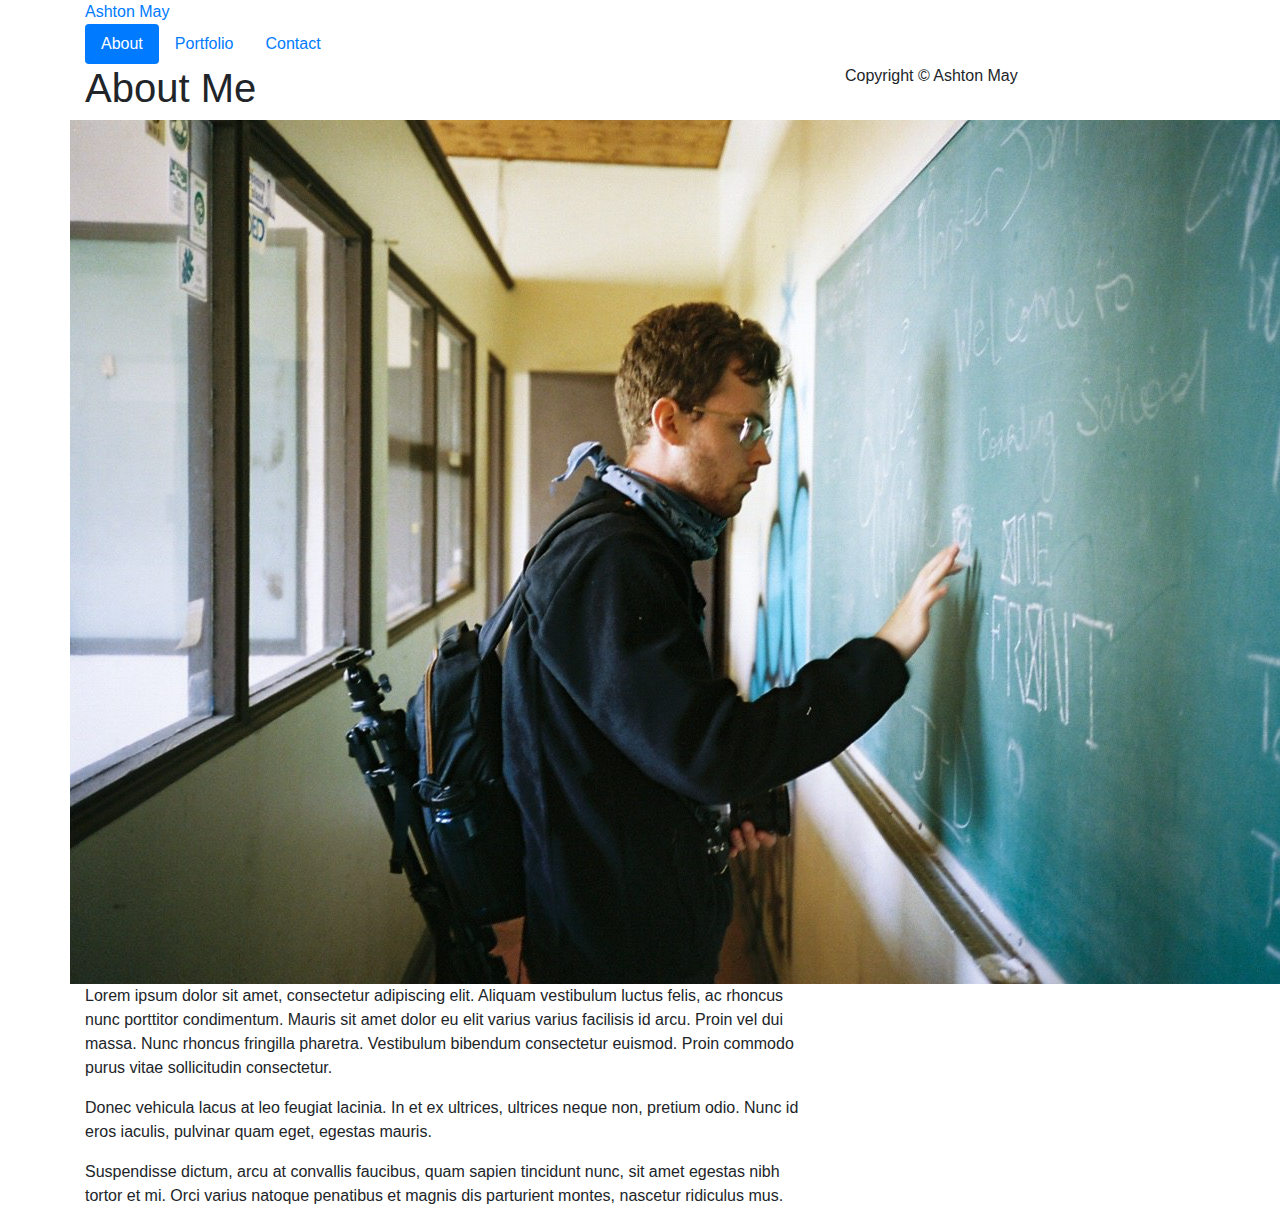
==== index.html @ e2bc92fb "adds all docs to file" ====
<!doctype html>
<html lang="en-us">

<head>
  <meta charset="UTF-8">
  <title>About | Ashton</title>
  <link rel="stylesheet" type="text/css" href="assets/css/style.css">
  <link rel="stylesheet" href="https://stackpath.bootstrapcdn.com/bootstrap/4.3.1/css/bootstrap.min.css" integrity="sha384-ggOyR0iXCbMQv3Xipma34MD+dH/1fQ784/j6cY/iJTQUOhcWr7x9JvoRxT2MZw1T" crossorigin="anonymous">
</head>

<body>

  <header id="masthead">
      <div class="container">
      <a href="index.html" id="logo">Ashton May</a>
      <!-- Nav -->
      <nav>
        <ul class="nav nav-pills">
          <li class="nav-item">
            <a class="nav-link active" href="index.html">About</a>
          </li>
          <li class="nav-item">
            <a class="nav-link" href="portfolio.html">Portfolio</a>
          </li>
          <li class="nav-item">
            <a class="nav-link" href="contact.html">Contact</a>
            </li>
        </ul>
      </nav>
      <!-- End Nav -->
    </div>
  </header>
  <div id="main-container" class="container">
    <div class="row">
      <div class="col-md-8">
        <div class="page-header">
    
      <h1>About Me</h1>
      </div>
      <div class="row">
      <img src="assets/images/Me.jpg" class="auth-image" alt="Ashton May">
      </div>

      <p>Lorem ipsum dolor sit amet, consectetur adipiscing elit. Aliquam vestibulum luctus felis, ac rhoncus nunc porttitor condimentum. Mauris sit amet dolor eu elit varius varius facilisis id arcu. Proin vel dui massa. Nunc rhoncus fringilla pharetra. Vestibulum bibendum consectetur euismod. Proin commodo purus vitae sollicitudin consectetur.</p>

      <p>Donec vehicula lacus at leo feugiat lacinia. In et ex ultrices, ultrices neque non, pretium odio. Nunc id eros iaculis, pulvinar quam eget, egestas mauris.</p>

      <p>Suspendisse dictum, arcu at convallis faucibus, quam sapien tincidunt nunc, sit amet egestas nibh tortor et mi. Orci varius natoque penatibus et magnis dis parturient montes, nascetur ridiculus mus.</p>

    </section>

  </div>

  <footer>
    <div class="container">
      Copyright &copy; Ashton May
    </div>
  </footer>
<script src="https://code.jquery.com/jquery-3.3.1.slim.min.js" integrity="sha384-q8i/X+965DzO0rT7abK41JStQIAqVgRVzpbzo5smXKp4YfRvH+8abtTE1Pi6jizo" crossorigin="anonymous"></script>
<script src="https://cdnjs.cloudflare.com/ajax/libs/popper.js/1.14.7/umd/popper.min.js" integrity="sha384-UO2eT0CpHqdSJQ6hJty5KVphtPhzWj9WO1clHTMGa3JDZwrnQq4sF86dIHNDz0W1" crossorigin="anonymous"></script>
<script src="https://stackpath.bootstrapcdn.com/bootstrap/4.3.1/js/bootstrap.min.js" integrity="sha384-JjSmVgyd0p3pXB1rRibZUAYoIIy6OrQ6VrjIEaFf/nJGzIxFDsf4x0xIM+B07jRM" crossorigin="anonymous"></script>
</body>

</html>
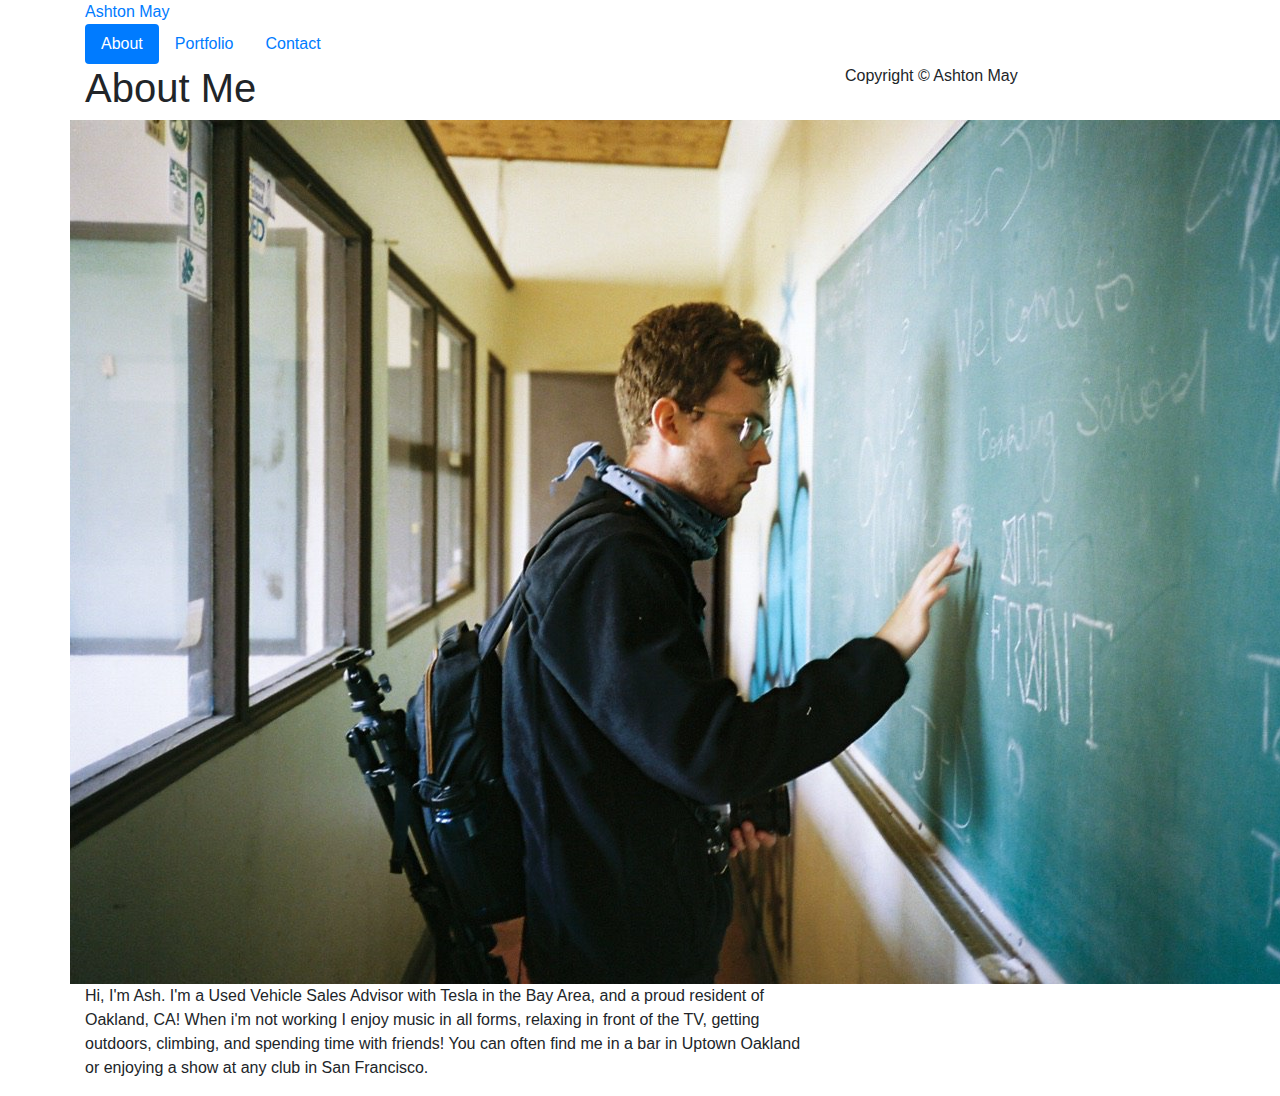
==== commit 76a0352b: "update bootstrap and personailze" ====
--- a/index.html
+++ b/index.html
@@ -41,11 +41,7 @@
       <img src="assets/images/Me.jpg" class="auth-image" alt="Ashton May">
       </div>
 
-      <p>Lorem ipsum dolor sit amet, consectetur adipiscing elit. Aliquam vestibulum luctus felis, ac rhoncus nunc porttitor condimentum. Mauris sit amet dolor eu elit varius varius facilisis id arcu. Proin vel dui massa. Nunc rhoncus fringilla pharetra. Vestibulum bibendum consectetur euismod. Proin commodo purus vitae sollicitudin consectetur.</p>
-
-      <p>Donec vehicula lacus at leo feugiat lacinia. In et ex ultrices, ultrices neque non, pretium odio. Nunc id eros iaculis, pulvinar quam eget, egestas mauris.</p>
-
-      <p>Suspendisse dictum, arcu at convallis faucibus, quam sapien tincidunt nunc, sit amet egestas nibh tortor et mi. Orci varius natoque penatibus et magnis dis parturient montes, nascetur ridiculus mus.</p>
+      <p>Hi, I'm Ash. I'm a Used Vehicle Sales Advisor with Tesla in the Bay Area, and a proud resident of Oakland, CA! When i'm not working I enjoy music in all forms, relaxing in front of the TV, getting outdoors, climbing, and spending time with friends! You can often find me in a bar in Uptown Oakland or enjoying a show at any club in San Francisco.</p>
 
     </section>
 
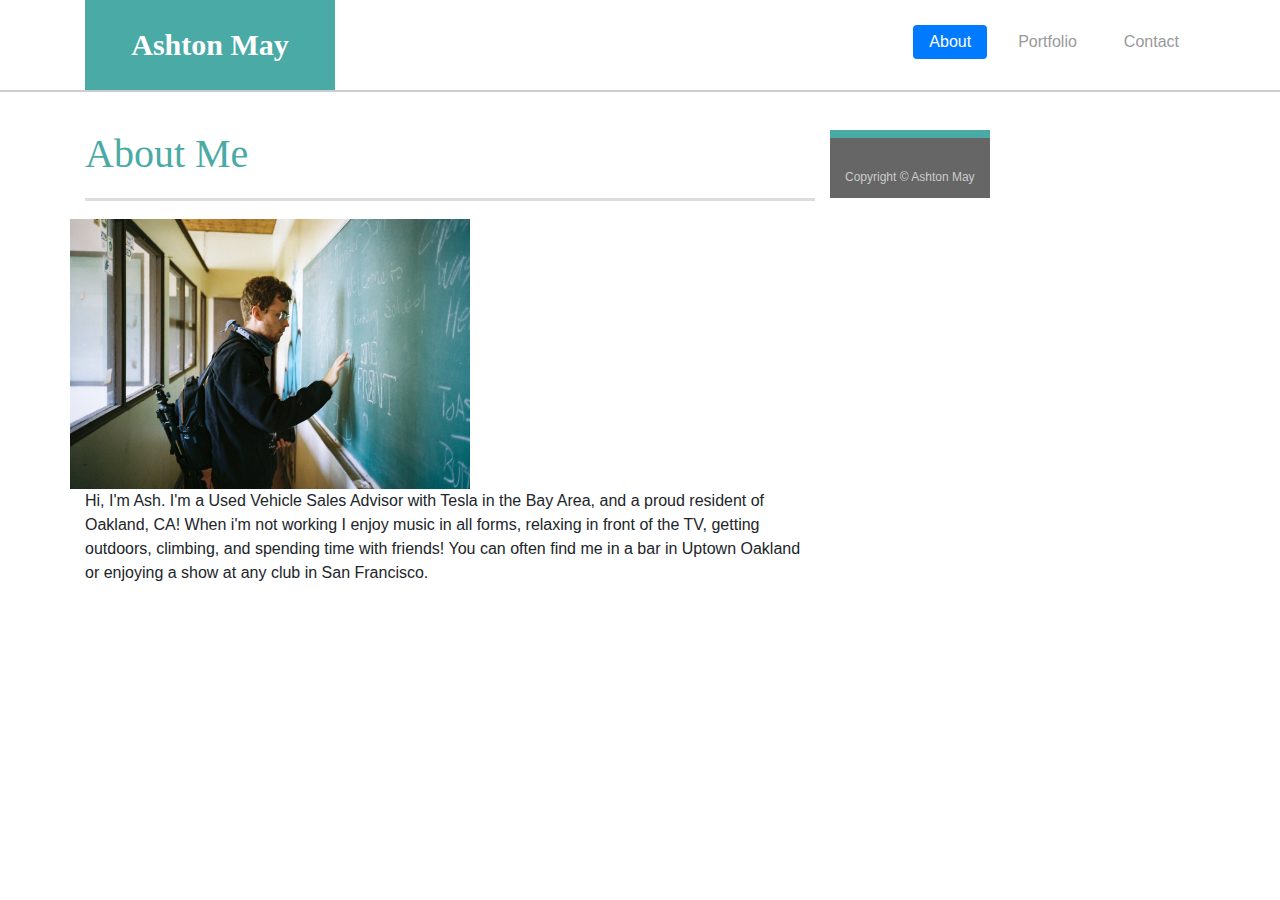
==== commit 62e9d957: "corrected errors" ====
--- a/index.html
+++ b/index.html
@@ -4,7 +4,8 @@
 <head>
   <meta charset="UTF-8">
   <title>About | Ashton</title>
-  <link rel="stylesheet" type="text/css" href="assets/css/style.css">
+  <link rel="reset" type="text/css" href="assets/reset.css">
+  <link rel="stylesheet" type="text/css" href="assets/style.css">
   <link rel="stylesheet" href="https://stackpath.bootstrapcdn.com/bootstrap/4.3.1/css/bootstrap.min.css" integrity="sha384-ggOyR0iXCbMQv3Xipma34MD+dH/1fQ784/j6cY/iJTQUOhcWr7x9JvoRxT2MZw1T" crossorigin="anonymous">
 </head>
 
@@ -48,7 +49,7 @@
   </div>
 
   <footer>
-    <div class="container">
+    <div class="container" class="col-md-1">
       Copyright &copy; Ashton May
     </div>
   </footer>
--- a/assets/style.css
+++ b/assets/style.css
@@ -0,0 +1,218 @@
+body {
+    font-family: Arial, "Helvetica Neue", Helvetica, sans-serif;
+    font-size: 18px;
+    line-height: 34px;
+    color: #777777;
+    background: url("../images/concrete_seamless.png");
+  }
+  
+  * {
+    box-sizing: border-box;
+  }
+  
+  /* general */
+  
+  .container {
+    width: 100%;
+    max-width: 960px;
+    margin: 0 auto;
+    clear: both;
+  }
+  
+  h1,
+  h2,
+  h3,
+  p {
+    margin-bottom: 20px;
+  }
+  
+  p:last-child {
+    margin-bottom: 0;
+  }
+  
+  h1,
+  h2,
+  h3 {
+    font-family: Georgia, Times, "Times New Roman", serif;
+    font-weight: 700;
+    color: #4aaaa5;
+  }
+  
+  h1 {
+    padding-bottom: 20px;
+    font-size: 30px;
+    line-height: 49px;
+    border-bottom: 3px solid #dddddd;
+  }
+  
+  h2,
+  h3 {
+    font-size: 22px;
+  }
+  
+  /* header */
+  
+  #masthead {
+    position: fixed;
+    z-index: 99;
+    width: 100%;
+    margin: 0 0 30px;
+    overflow: auto;
+    color: #ffffff;
+    background: #ffffff;
+    border-bottom: 2px solid #cccccc;
+  }
+  
+  #logo {
+    float: left;
+    width: 250px;
+    height: 90px;
+    font-family: Georgia, Times, "Times New Roman", serif;
+    font-size: 30px;
+    font-weight: 700;
+    line-height: 90px;
+    color: #ffffff;
+    text-align: center;
+    text-decoration: none;
+    background: #4aaaa5;
+  }
+  
+  nav {
+    float: right;
+    margin-top: 25px;
+  }
+  
+  nav a {
+    display: inline-block;
+    padding-left: 15px;
+    margin-left: 15px;
+    line-height: 18px;
+    color: #999;
+    text-decoration: none;
+    border-left: 1px solid #efefef;
+  }
+  
+  nav a:first-child {
+    border-left: 0 none;
+  }
+  
+  /* footer */
+  
+  footer {
+    padding: 30px 0;
+    clear: both;
+    font-size: 12px;
+    color: #ffffff;
+    color: #cccccc;
+    text-align: center;
+    background: #666666;
+    border-top: 8px solid #4aaaa5;
+    height: 50px;
+  }
+  
+  h3, h2 {
+    padding-bottom: 20px;
+    margin-bottom: 15px;
+    line-height: 22px;
+    border-bottom: 2px solid #eeeeee;
+  }
+  
+  /* main */
+  
+  #main-container {
+    padding-top: 130px;
+    min-height: calc(100vh - 70px);
+  }
+  
+  .main-section {
+    float: left;
+    width: 100%;
+    max-width: 960px;
+    padding: 30px;
+    margin: 0 0 40px;
+    background: #ffffff;
+    border: 1px solid #dddddd;
+  }
+  
+  /* portfolio page */
+  
+  .work {
+    position: relative;
+    float: left;
+    width: 274px;
+    margin: 20px 0 25px 40px;
+    overflow: auto;
+  }
+  
+  /* .work:nth-child(even) {
+    margin-right: 40px;
+  } */
+  
+  .work img {
+    width: 100%;
+    border: 0 none;
+    opacity: 0.8;
+  }
+  
+  .work h3 {
+    position: absolute;
+    bottom: 20px;
+    width: 100%;
+    padding: 15px;
+    margin-bottom: 0;
+    font-weight: 300;
+    line-height: 30px;
+    color: #ffffff;
+    text-align: center;
+    background: #4aaaa5;
+    border-bottom: 0;
+  }
+  
+  .auth-image {
+    float: left;
+    width: 400px;
+    height: auto;
+    margin-top: 10px;
+    margin-right: 25px;
+  }
+  
+  /* contact page */
+  
+  #contact-form ul {
+    margin-bottom: 20px;
+  }
+  
+  #contact-form li {
+    margin-bottom: 10px;
+  }
+  
+  label,
+  input[type=text],
+  input[type=email],
+  textarea {
+    display: block;
+    width: 100%;
+  }
+  
+  input[type=text],
+  input[type=email],
+  textarea {
+    height: 35px;
+    padding: 0 10px;
+    font-size: 14px;
+    border: 1px solid #dddddd;
+  }
+  
+  textarea {
+    height: 200px;
+  }
+  
+  input[type=submit] {
+    padding: 10px 30px;
+    font-size: 18px;
+    color: #ffffff;
+    cursor: pointer;
+    background: #4aaaa5;
+    border: 0 none;
+  }
+  